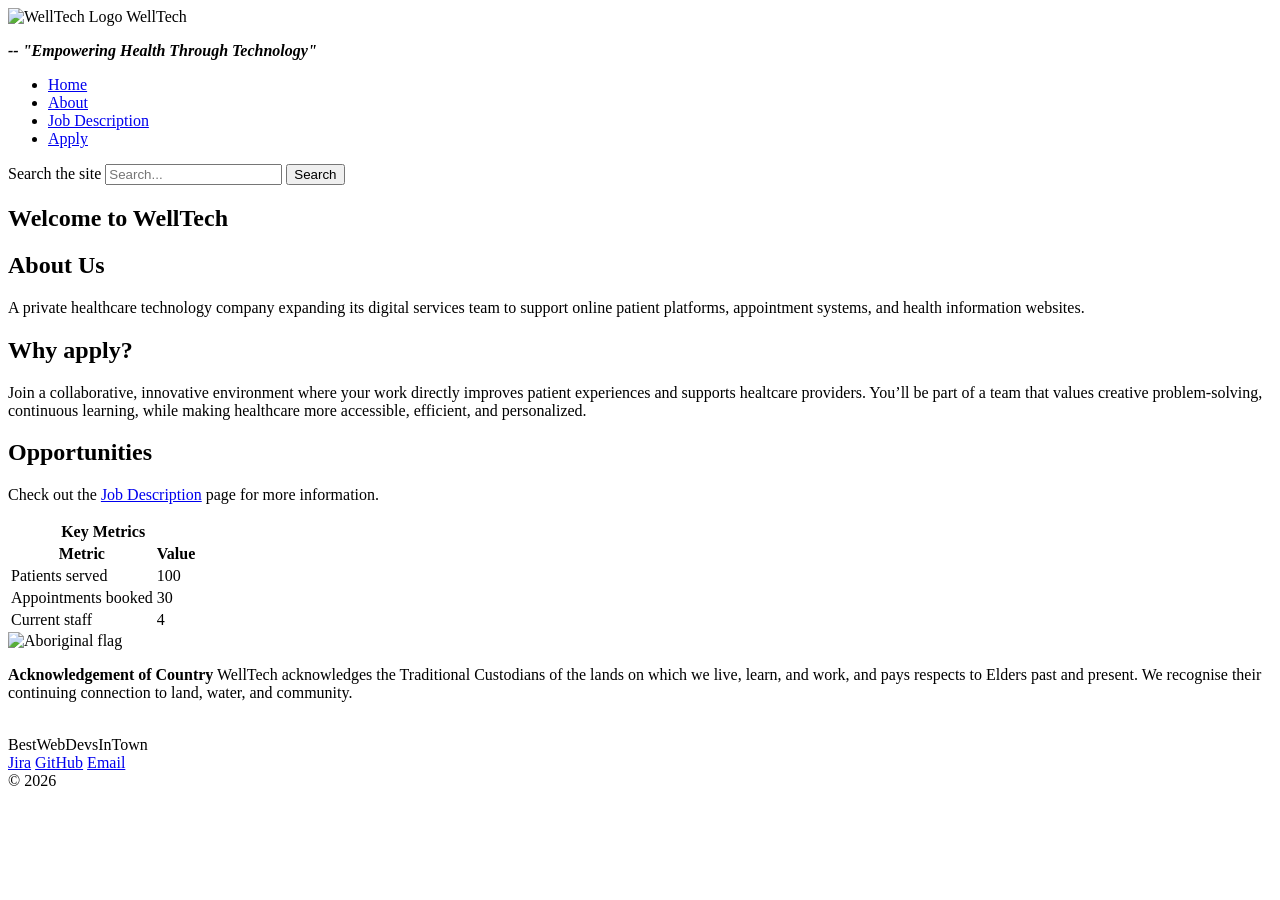
==== index.html @ 21e55fac "beginning conversion to php and server side" ====
<!DOCTYPE html>
<html lang="en">

<head>
    <meta charset="utf-8">
    <meta name="description" content="Assignment 1">
    <meta name="keywords" content="HTML, CSS, PHP">
    <meta name="author" content="Group 01 - Panha, Robin, Elijah, Ayden">
    <title>Digital Health & Wellness Provider: WellTech</title>
    <link rel="stylesheet" href="AP.css">
    <link rel="icon" type="image/icon" href="WellTech_Logo.PNG">


</head>

<body>
    <nav class="navbar">
        <div class="nav-container">
            <div class="logo">
                <img src="WellTech_Logo.PNG" alt="WellTech Logo">
                <span>WellTech </span>
                <p><b><em>-- "Empowering Health Through Technology"</em></b></p>
            </div>

            <!-- Navigation links -->
            <ul class="nav-links">
                <li><a href="index.html">Home</a></li>
                <li><a href="about.html">About</a></li>
                <li><a href="jobs.html">Job Description</a></li>
                <li><a href="apply.html">Apply</a></li>
            </ul>
        </div>
    </nav>
    <section>
        <div class="searchbar">
            <form action="/search" method="get">
                <label for="site-search" class="searchlabel">Search the site</label>
                <input type="search" id="site-search" name="q" placeholder="Search...">
                <button type="submit">Search</button>
            </form>
        </div>
        <h1 class="H1exp">Welcome to WellTech</h1>
    </section>
    <section class="section">
        <h2>About Us</h2>
        <p>A private healthcare technology company expanding its digital services team to support online patient
            platforms, appointment systems, and health information websites.
        </p>
        <h2>Why apply?</h2>
        <p>Join a collaborative, innovative environment where your work directly improves patient experiences and
            supports healtcare providers. You’ll be part of a team that values creative problem-solving, continuous
            learning, while making healthcare more accessible, efficient, and personalized.
        </p>
         <h2>Opportunities</h2>
        <p>Check out the <a class="joblink" href="jobs.html">Job Description</a> page for more information.
        </p>
    </section>
    <table class="metrics-table">
        <tr>
            <th colspan="2">Key Metrics</th>
        </tr>
        <tr>
            <th>Metric</th>
            <th>Value</th>
        </tr>
        <tr>
            <td>Patients served</td>
            <td>100</td>
        </tr>
        <tr>
            <td>Appointments booked</td>
            <td>30</td>
        </tr>
        <tr>
            <td>Current staff</td>
            <td>4</td>
        </tr>
    </table>
    <div class="aboriginal-section">
  <div class="aboriginal">
    <img src="pngtree-grunge-aboriginal-flag-vector-aborigines-australia-vector-png-image_5036026.png" alt="Aboriginal flag" class="aboriginal-flag">
    <p class="aboriginal-text">
      <strong>Acknowledgement of Country</strong>
      WellTech acknowledges the Traditional Custodians of the lands on which we live, learn,
      and work, and pays respects to Elders past and present. We recognise their continuing
      connection to land, water, and community.
    </p>
  </div>
</div>
<br>
    <footer>
        <div class="footer-left">
            <span class="footer-brand">BestWebDevsInTown</span>
            <div class="footer-divider"></div>
            <div class="footer-links">
                <a
                    href="https://aydenrao.atlassian.net/jira/core/projects/BG/board?cloudId=ce8f769f-9671-42e4-b406-1f25b0a991ca&filter=&groupBy=status">Jira</a>
                <a href="https://github.com/Pannnss/Assignment-1">GitHub</a>
                <a href="mailto:info@welltech.com">Email</a>
            </div>
        </div>
        <span class="footer-copy">&copy; 2026</span>
    </footer>
</body>

</html>
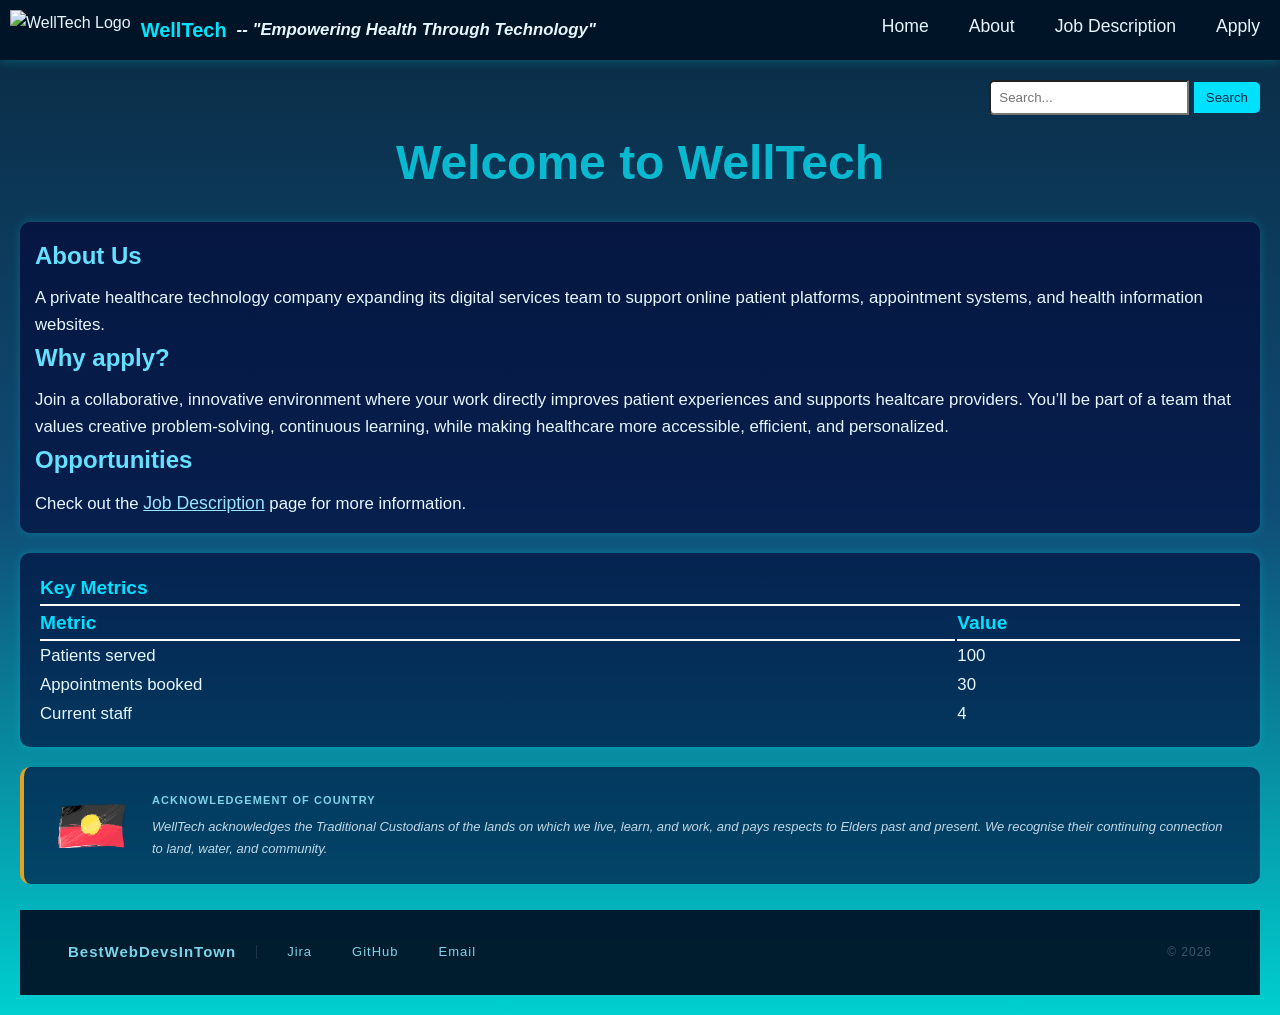
==== commit 09a076e2: "edited css pathing" ====
--- a/index.html
+++ b/index.html
@@ -7,8 +7,8 @@
     <meta name="keywords" content="HTML, CSS, PHP">
     <meta name="author" content="Group 01 - Panha, Robin, Elijah, Ayden">
     <title>Digital Health & Wellness Provider: WellTech</title>
-    <link rel="stylesheet" href="AP.css">
-    <link rel="icon" type="image/icon" href="WellTech_Logo.PNG">
+    <link rel="stylesheet" href="/styles/styles.css">
+    <link rel="icon" type="image/icon" href="/styles/images/WellTech_Logo.PNG">
 
 
 </head>
@@ -17,7 +17,7 @@
     <nav class="navbar">
         <div class="nav-container">
             <div class="logo">
-                <img src="WellTech_Logo.PNG" alt="WellTech Logo">
+                <img src="/styles/images/WellTech_Logo.PNG" alt="WellTech Logo">
                 <span>WellTech </span>
                 <p><b><em>-- "Empowering Health Through Technology"</em></b></p>
             </div>
@@ -78,7 +78,7 @@
     </table>
     <div class="aboriginal-section">
   <div class="aboriginal">
-    <img src="pngtree-grunge-aboriginal-flag-vector-aborigines-australia-vector-png-image_5036026.png" alt="Aboriginal flag" class="aboriginal-flag">
+    <img src="/images/pngtree-grunge-aboriginal-flag-vector-aborigines-australia-vector-png-image_5036026.png" alt="Aboriginal flag" class="aboriginal-flag">
     <p class="aboriginal-text">
       <strong>Acknowledgement of Country</strong>
       WellTech acknowledges the Traditional Custodians of the lands on which we live, learn,
--- a/styles/styles.css
+++ b/styles/styles.css
@@ -0,0 +1,485 @@
+/* 16/04/2026 */
+/* Applies a global reset to remove default spacing */
+* {
+    margin: 0px;
+    padding: 0;
+    box-sizing: border-box;
+}
+
+main {
+    margin-top: 10px; /* push content down */
+}
+/* Styles the overall page background and default text */
+body {
+    font-family: Arial, Helvetica, sans-serif;
+
+    /* Ocean blue gradient background */
+    background: linear-gradient(to bottom, #0a2a43, #0f4c75, #00cfcf);
+
+    color: #e6f7ff; /* light cyan text for readability */
+    line-height: 1.6;
+    padding: 20px;
+}
+
+/* Main heading styling */
+h1 {
+    text-align: center; /* centres the heading */
+    font-size: 2.3em;
+    margin-bottom: 20px;
+
+    color: #00e0ff; /* bright cyan */
+}
+
+/* Subheadings (section titles) */
+h2 {
+    margin-bottom: 10px;
+    color: #66e0ff; /* softer cyan */
+}
+
+/* subber headings (aside titles) */
+h3 {
+    margin-bottom: 10px;
+    color: #66e0ff; /* same as h2 */
+}
+
+/* Section container styling */
+.section {
+    background-color: rgba(0, 0, 50, 0.6); /* semi-transparent dark blue */
+    padding: 15px;
+    margin-bottom: 20px;
+    border-radius: 10px;
+
+    /* subtle glow effect */
+    box-shadow: 0 0 10px rgba(0, 255, 255, 0.2);
+}
+
+/* Paragraph text */
+p {
+    font-size: 1.05em;
+}
+
+/* List styling */
+ul {
+    padding-left: 20px;
+}
+
+ol {
+    padding-left: 20px;
+}
+
+li {
+    margin-bottom: 8px;
+}
+
+/* Container for image links */
+.links {
+    display: flex; /* aligns images side-by-side */
+    gap: 20px; /* spacing between images */
+    margin-top: 10px;
+}
+
+/* /* Image styling
+.links img {
+    width: 150px;
+    height: auto;
+
+    border-radius: 10px;
+    border: 2px solid #00e0ff;
+
+    transition: transform 0.3s ease, box-shadow 0.3s ease;
+} */
+
+/* Hover effect for images */
+.links img:hover {
+    transform: scale(1.1); /* slightly enlarges image */
+    box-shadow: 0 0 15px #00ffff;
+} 
+
+body {
+    padding-top: 70px; /* pushes content down below navbar */
+}
+
+/* Navigation bar fixed at the very top */
+.navbar {
+    background: rgba(0, 20, 40, 0.95); /* dark ocean blue */
+    padding: 10px 10px;
+
+    position: fixed;  
+    top: 0;
+    left: 0;
+    width: 100%;      /* makes it span full width */
+
+    z-index: 1000;    /* keeps it above everything */
+
+    box-shadow: 0 2px 10px rgba(0, 255, 255, 0.2);
+}
+
+/* Container to align items */
+.nav-container {
+    display: flex;
+    justify-content: space-between; /* logo left, links right */
+    align-items: center;
+}
+
+
+/* Navigation links list */
+.nav-links {
+    list-style: none;
+    display: flex;
+    gap: 20px;
+}
+
+/* Individual links */
+.nav-links a {
+    text-decoration: none;
+    color: #e6f7ff;
+    font-size: 1.1em;
+    padding: 5px 10px;
+    border-radius: 5px;
+
+    transition: background 0.3s, colour 0.3s;
+}
+
+/* Hover effect */
+.nav-links a:hover {
+    background-color: #00e0ff;
+    color: #002b40;
+}
+
+/*
+   Date: 19/04/2026
+   Added: Logo inside navbar*/
+
+/* Logo container */
+.logo {
+    display: flex;
+    align-items: center;
+    gap: 10px;
+}
+
+/* Logo image */
+.logo img {
+    height: 40px;   /* adjust size if needed */
+    width: auto;
+}
+
+/* Logo text */
+.logo span {
+    color: #00e5ff;
+    font-size: 20px;
+    font-weight: bold;
+}
+
+/* Container for all cards */
+.team-container {
+    display: grid;
+    grid-template-columns: repeat(auto-fit, minmax(250px, 1fr));
+    gap: 20px;
+    margin-top: 20px;
+}
+
+/* Individual card */
+.card {
+    background: rgba(0, 0, 50, 0.6); /* semi-transparent dark blue */
+    border-radius: 12px;
+    padding: 15px;
+    transition: transform 0.2s ease;
+    box-shadow: 0 0 10px rgba(0, 255, 255, 0.2);
+}
+
+/* Hover effect */
+.card:hover {
+    transform: translateY(-5px);
+}
+
+/* Name header */
+.card h3 {
+    margin-top: 0;
+    color: #4bc5f2;
+}
+
+/* Fun Facts Table */
+.fun-facts {
+    width: 100%;
+    border-collapse: collapse;
+    margin-top: 15px;
+    font-family: Arial, sans-serif;
+}
+
+/* Header */
+.fun-facts thead {
+    background: linear-gradient(135deg, #00c6ff, #0072ff);
+    color: white;
+}
+
+.fun-facts th {
+    padding: 12px;
+    text-align: left;
+    background-color: rgba(0, 0, 50, 0.6);
+}
+
+/* Body cells */
+.fun-facts td {
+    padding: 12px;
+    border-bottom: 1px solid #ddd;
+    background-color: rgba(0, 0, 22, 0.6);
+
+}
+
+/* Row hover effect */
+.fun-facts tbody tr:hover {
+    background-color: #0c4e88;
+}
+legend {
+  border: 2px solid #2a7db8;
+  padding: 5px 12px;
+  border-radius: 6px;
+  background-color: rgba(27, 25, 42, 0.9);
+  font-weight: bold;
+}
+
+fieldset {
+  background-color: rgba(0, 0, 50, 0.6); /* semi-transparent dark blue */
+    padding: 15px;
+    margin-bottom: 20px;
+    border-radius: 10px;
+
+    /* subtle glow effect */
+    box-shadow: 0 0 10px rgba(0, 255, 255, 0.2);
+  transition: transform 0.2s ease;
+}
+
+.subfield {
+    border: none;
+    border-left: 3px solid #2a7db8;
+    background: none;
+    box-shadow: none;
+    padding: 5px 0 5px 10px;
+    margin-bottom: auto;
+    transition: none;
+}
+
+.subfield:hover {
+    transform: none;
+}
+
+.sublegend {
+    border: none !important;
+    background: none !important;
+    font-weight: normal;
+    font-size: 0.95em;
+    color: #99e5ff;
+    padding: 0;
+}
+fieldset:hover{
+  transform: scale(1.02);
+}
+
+.application-form {
+    display:flex;
+    flex-direction: column;
+    justify-content: center;
+    gap: 15px;
+    max-width: 900px;
+    margin: auto;
+    
+}
+/*The following were made and inspired by this blog: https://tobiasahlin.com/blog/css-trick-animating-link-underlines/ */
+.H1exp {
+  position: relative;
+  text-decoration: none;
+}
+
+
+.H1exp::before {
+  content: "";
+  position: absolute;
+  display: block;
+  width: 100%;
+  height: 2px;
+  bottom: 0;
+  left: 0;
+  background-color: #fff;
+  transform: scaleX(0);
+  transition: transform 0.3s ease;
+}
+
+.H1exp:hover::before {
+  transform: scaleX(1);
+}
+
+.metrics-table {
+    text-align: left;
+    width: 100%;
+    background-color: rgba(0, 0, 50, 0.6);
+    margin-top: 20px;
+    margin-bottom: 20px;
+    padding: 18px;
+    border-radius: 10px;
+    box-shadow: 0 0 10px rgba(0, 255, 255, 0.2);
+
+}
+
+th {
+    color: #00e0ff;
+    font-size: 1.2em;
+    border-bottom: 2px solid #ffffff;
+}
+
+td {
+    color: #e6f7ff;
+    font-size: 1.05em;
+    text-align: left;
+
+}
+
+footer {
+  width: 100%;
+  box-sizing: border-box;
+  padding: 28px 48px;
+  background-color: rgba(0, 20, 40, 0.95);
+  display: flex;
+  align-items: center;
+  justify-content: space-between; /* pushes footer-left to the left and footer-copy to the right */
+  flex-wrap: wrap;
+  gap: 16px;
+  letter-spacing: 1px;
+}
+
+.footer-left {
+  display: flex; /* lines up the brand, divider, and links side by side */
+  align-items: center;
+  gap: 20px; /* adds space between the brand, divider, and links */
+}
+
+.footer-brand {
+  color: #7dd3e8;
+  font-weight: 600; /* makes the brand name stronger */
+  font-size: 15px;
+}
+
+.footer-divider {
+  width: 1px; /* makes the divider a thin vertical line */
+  height: 14px; /*sets the height of the divider*/
+  background: #1e3448;
+}
+
+.footer-links {
+  display: flex; /* lines up the links side by side */
+  gap: 20px;
+}
+
+footer a {
+  color: #7dd3e8;
+  font-size: 13px;
+  text-decoration: none;
+  padding: 4px 10px; /* adds space around the text*/
+  border-radius: 20px; /* rounds the edges so its less sharp */
+}
+
+footer a:hover {
+  text-decoration: underline; 
+  background-color: #0953c257;
+}
+
+.footer-copy {
+  color: #3a5a6a;
+  font-size: 12px;
+}
+
+.aboriginal {
+  background-color: rgba(0, 0, 50, 0.6);
+  border-radius: 10px;
+  padding: 24px 32px;
+  display: flex; /*lines up the flag and text side by side */
+  align-items: center; /* centres the flag and text vertically */
+  gap: 24px;
+  border-left: 4px solid #e8a020;/*gold left border because its pretty*/
+}
+
+.aboriginal-flag {
+  width: 72px;
+  height: 44px;
+  border-radius: 4px;
+  object-fit: cover;/*makes the image fill the space*/
+  flex-shrink: 0;
+}
+
+.aboriginal-text {
+  color: #c0d8e8;
+  font-size: 13px;
+  line-height: 1.7;
+  font-style: italic;
+  margin: 0;
+}
+
+.aboriginal-text strong {
+  display: block; /* puts the heading on its own line*/
+  color: #7dd3e8;
+  font-style: normal;
+  font-size: 11px;
+  letter-spacing: 0.1em;
+  text-transform: uppercase;
+  margin-bottom: 6px;
+}
+.searchbar {
+    display: flex;
+    justify-content: right;
+    margin-top: 10px;
+    margin-bottom: 10px;
+}
+
+.searchbar input[type="search"] {
+    padding: 8px;
+    border: px solid #00e0ff;
+    border-radius: 5px 0 0 5px;
+    width: 200px;
+}
+
+.searchbar button {
+    padding: 8px 12px;
+    border: none;
+    background-color: #00e0ff;
+    color: #002b40;
+    border-radius: 0 5px 5px 0;
+    cursor: pointer;
+}
+
+.searchbar button:hover {
+    background-color: #00c6ff;
+}
+
+h1.H1exp {
+    text-align: center;
+    font-size: 3em;
+    color: #08b9d0
+}
+
+.aside {
+    background-color: rgba(0, 0, 50, 0.6);
+    display: grid;
+    grid-template-rows: 3fr 1fr;
+    float: right;
+    border-radius: 10px;
+    padding: 20px;
+    margin-top: 20px;
+    margin-bottom: 20px;
+    box-shadow: 0 0 10px rgba(0, 255, 255, 0.2);
+    color: #00c3dd;
+}
+
+.joblink {
+    font-size: 1.05em;
+    color: #99e5ff;
+}
+/*I got help from gen ai to make the label not visible */
+.searchlabel {
+    position: absolute;
+  width: 1px;
+  height: 1px;
+  padding: 0;
+  overflow: hidden;
+  clip: rect(0,0,0,0);
+  white-space: nowrap;
+  border: 0;
+}
